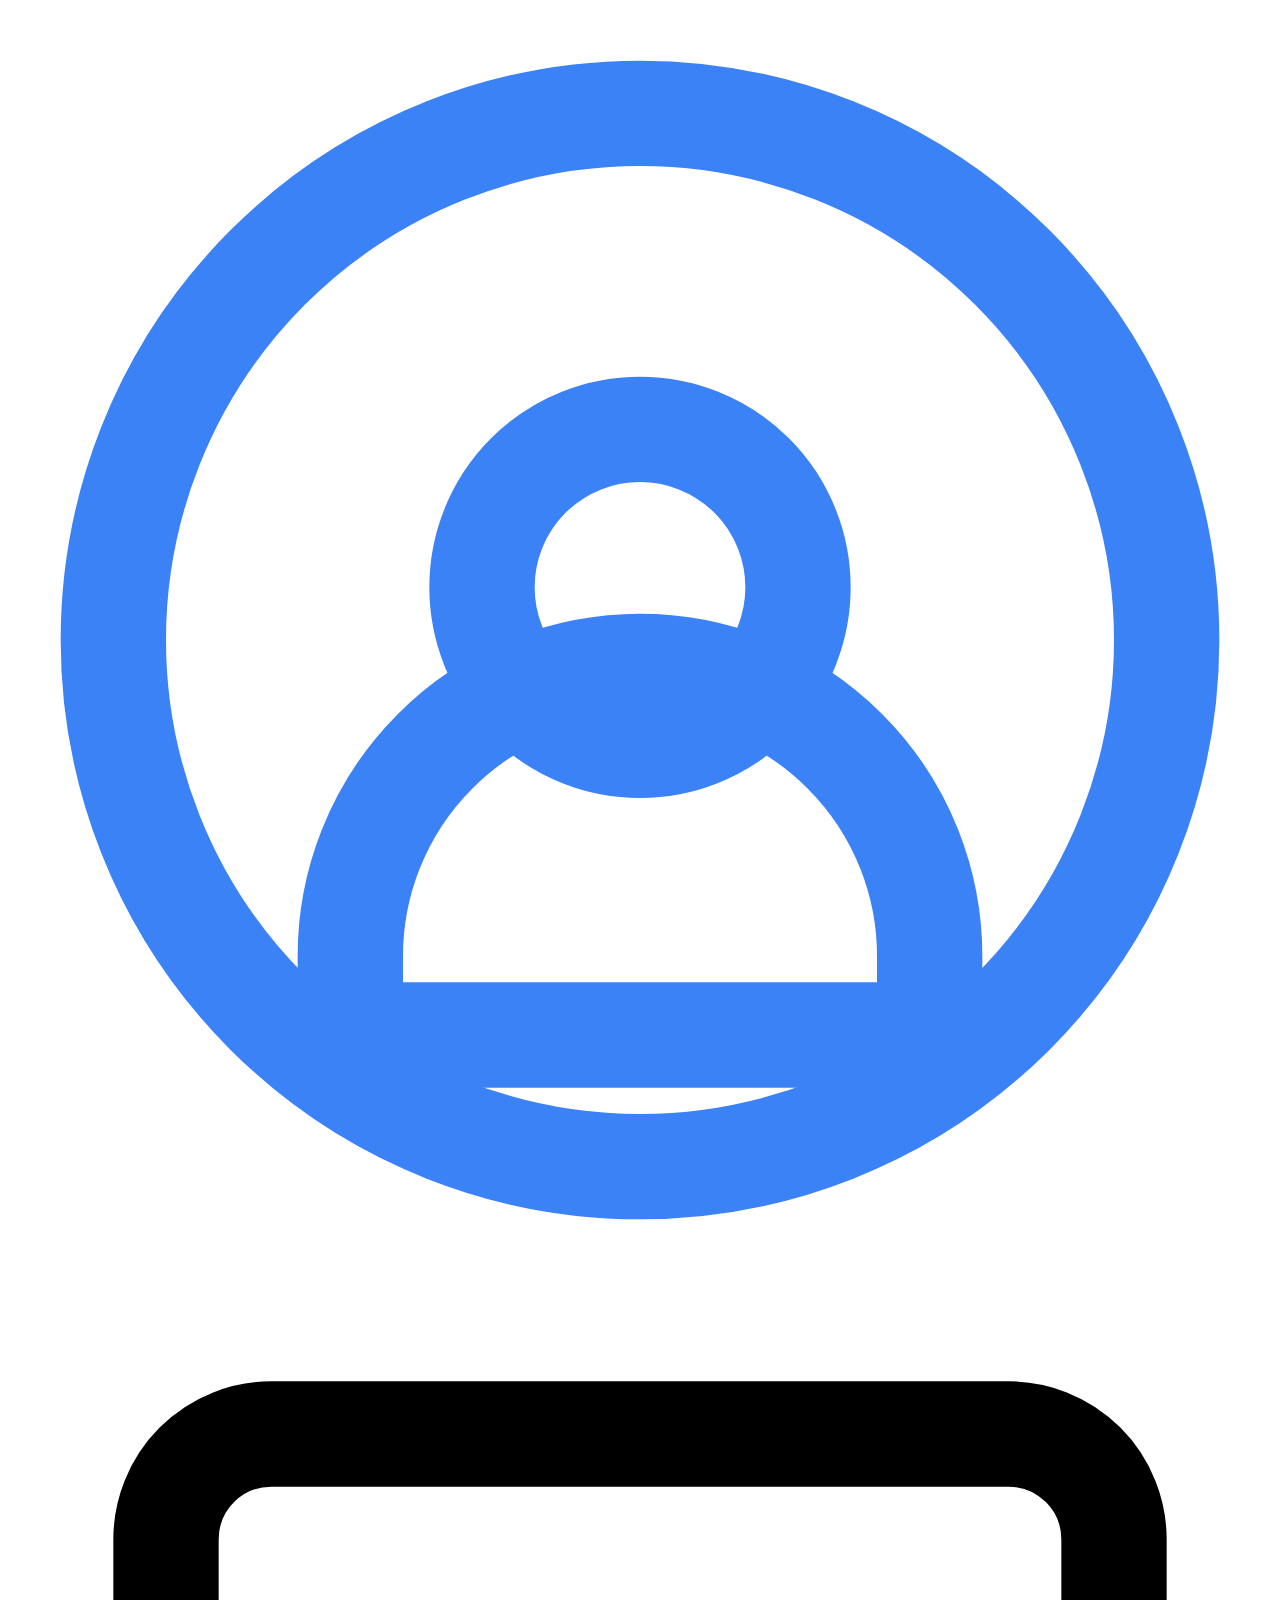
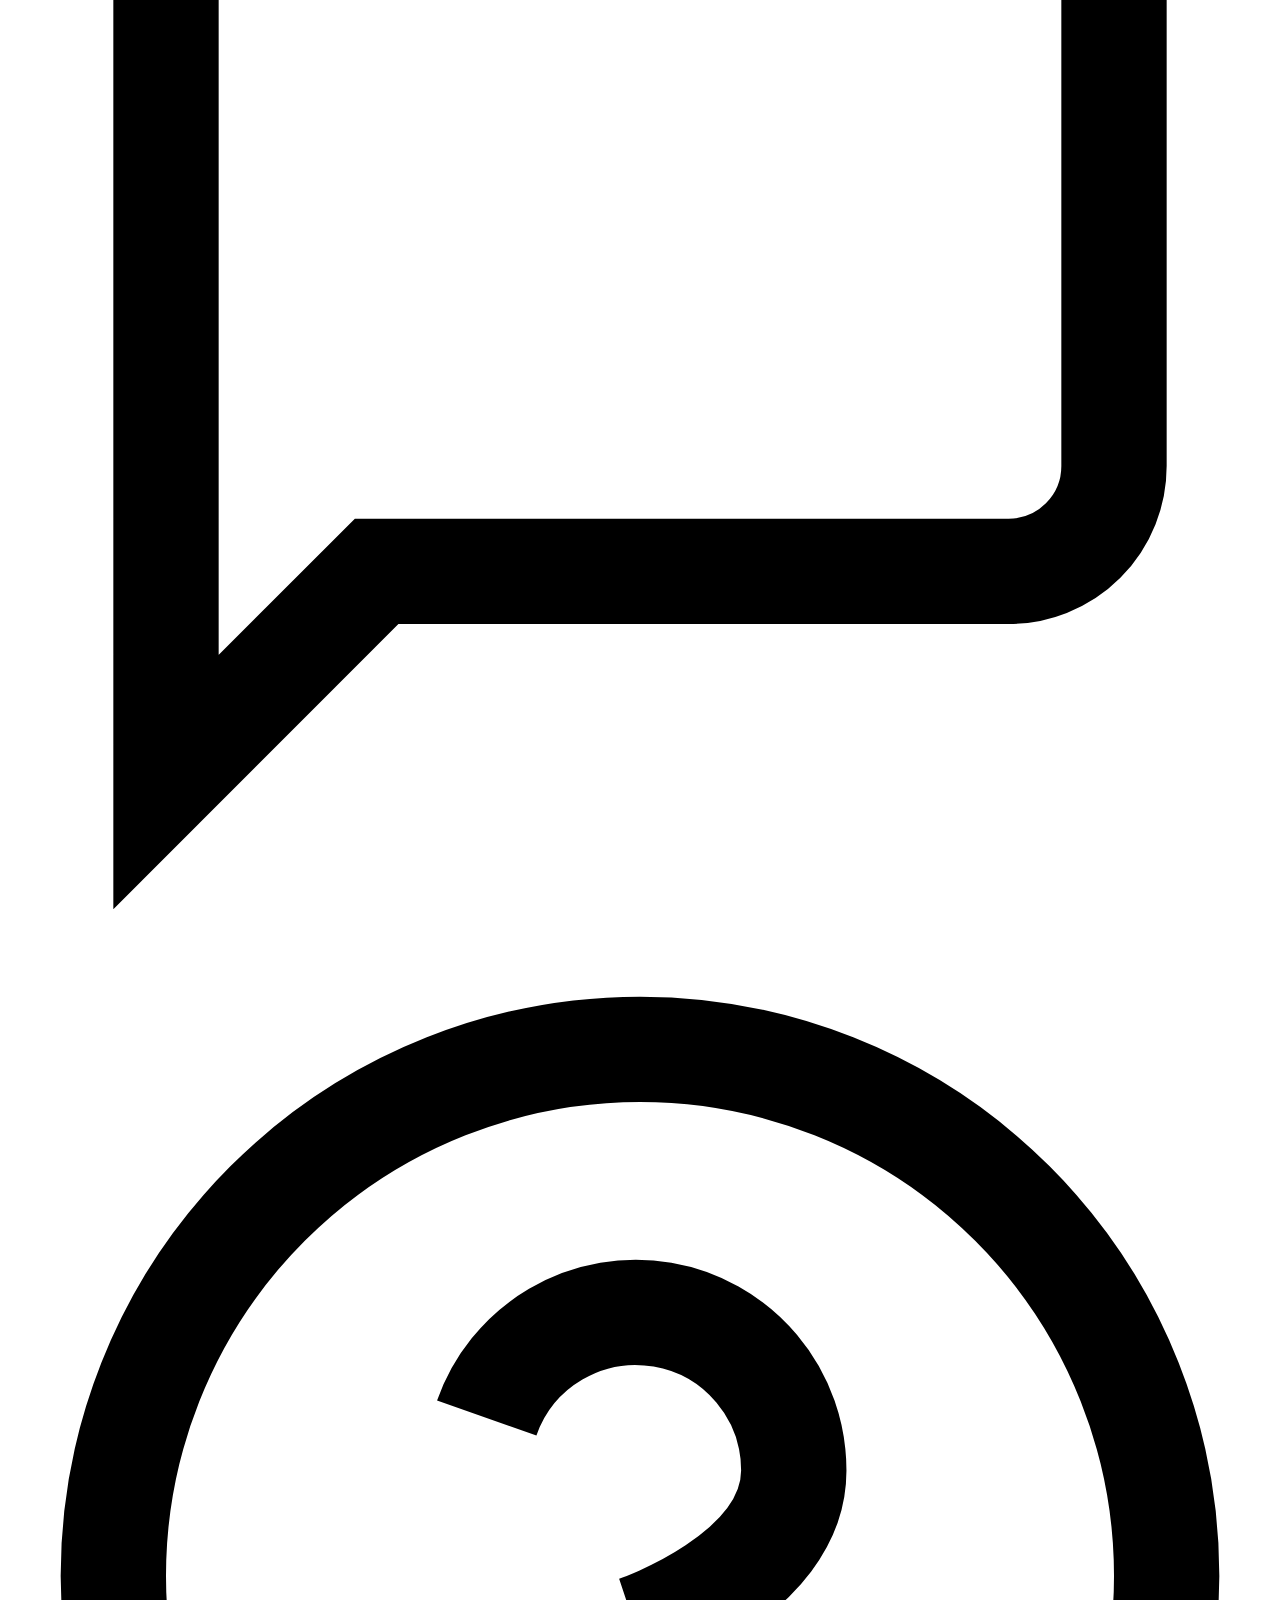
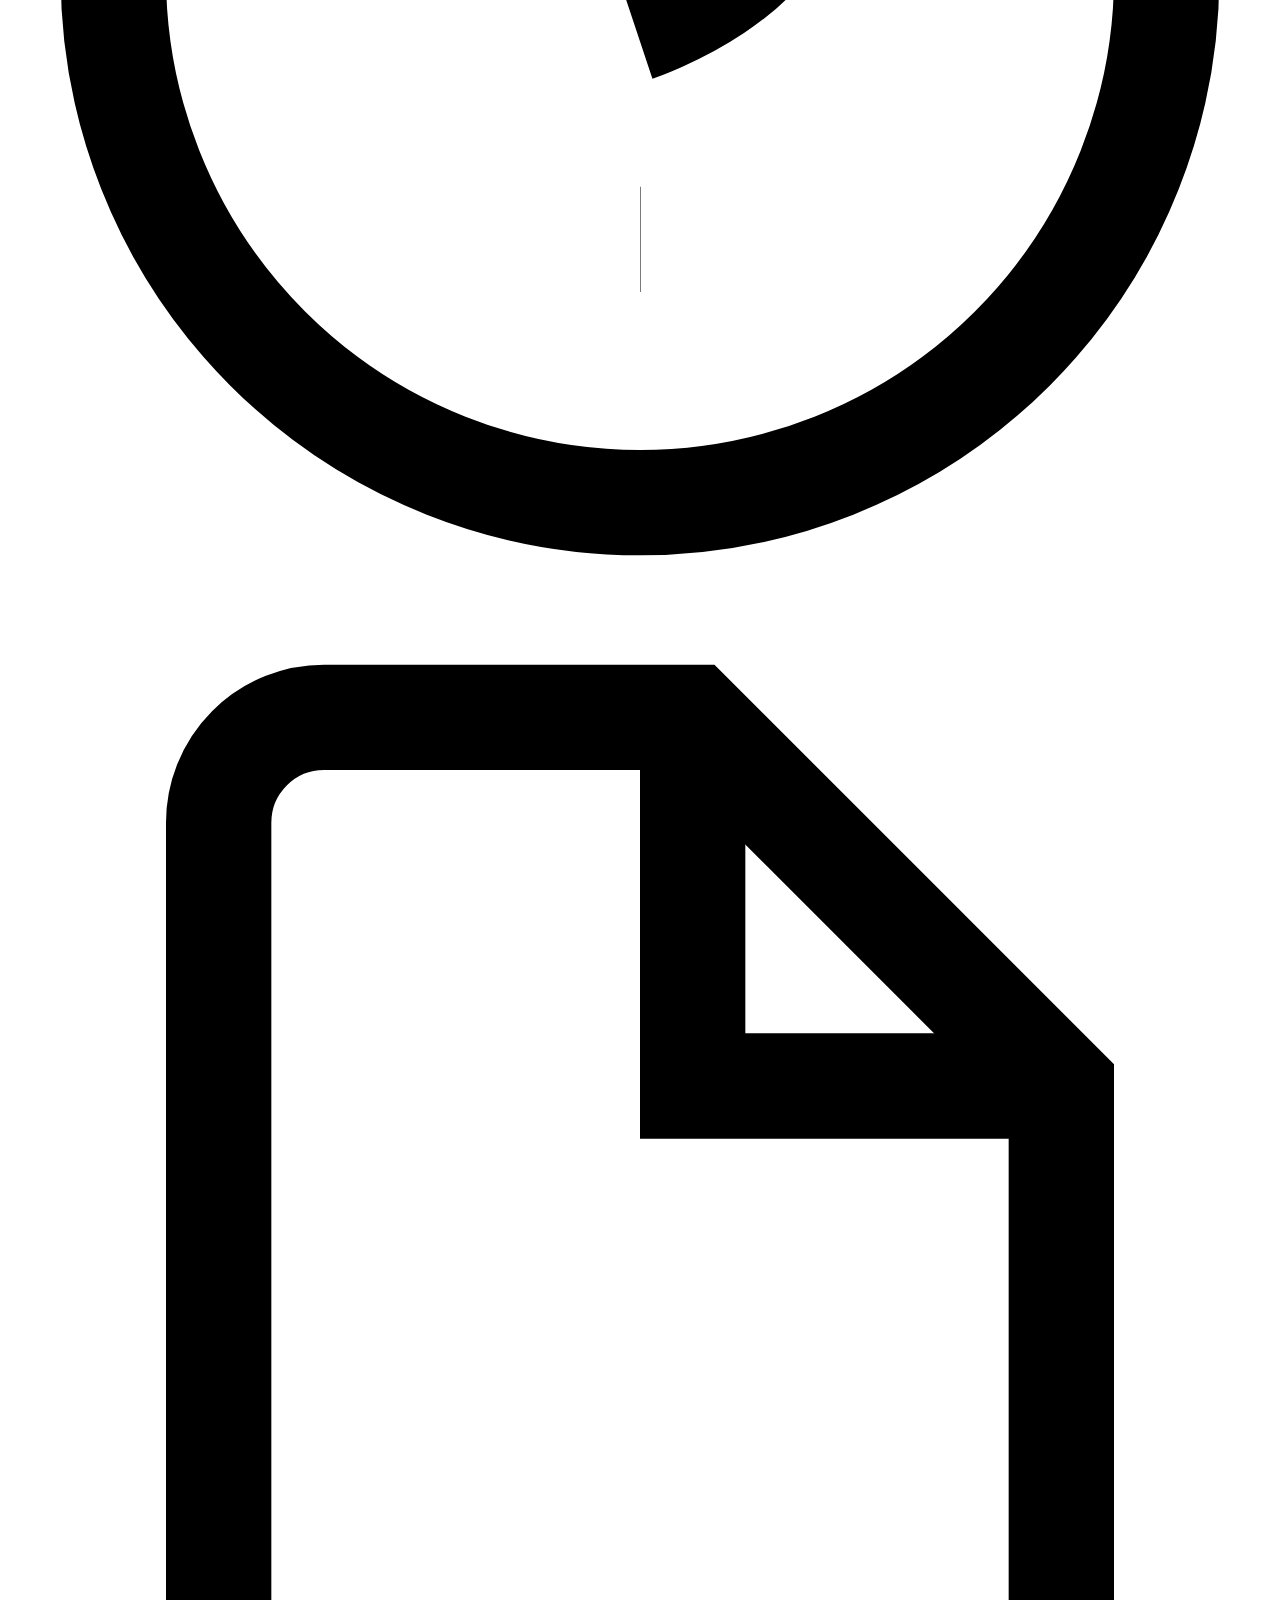
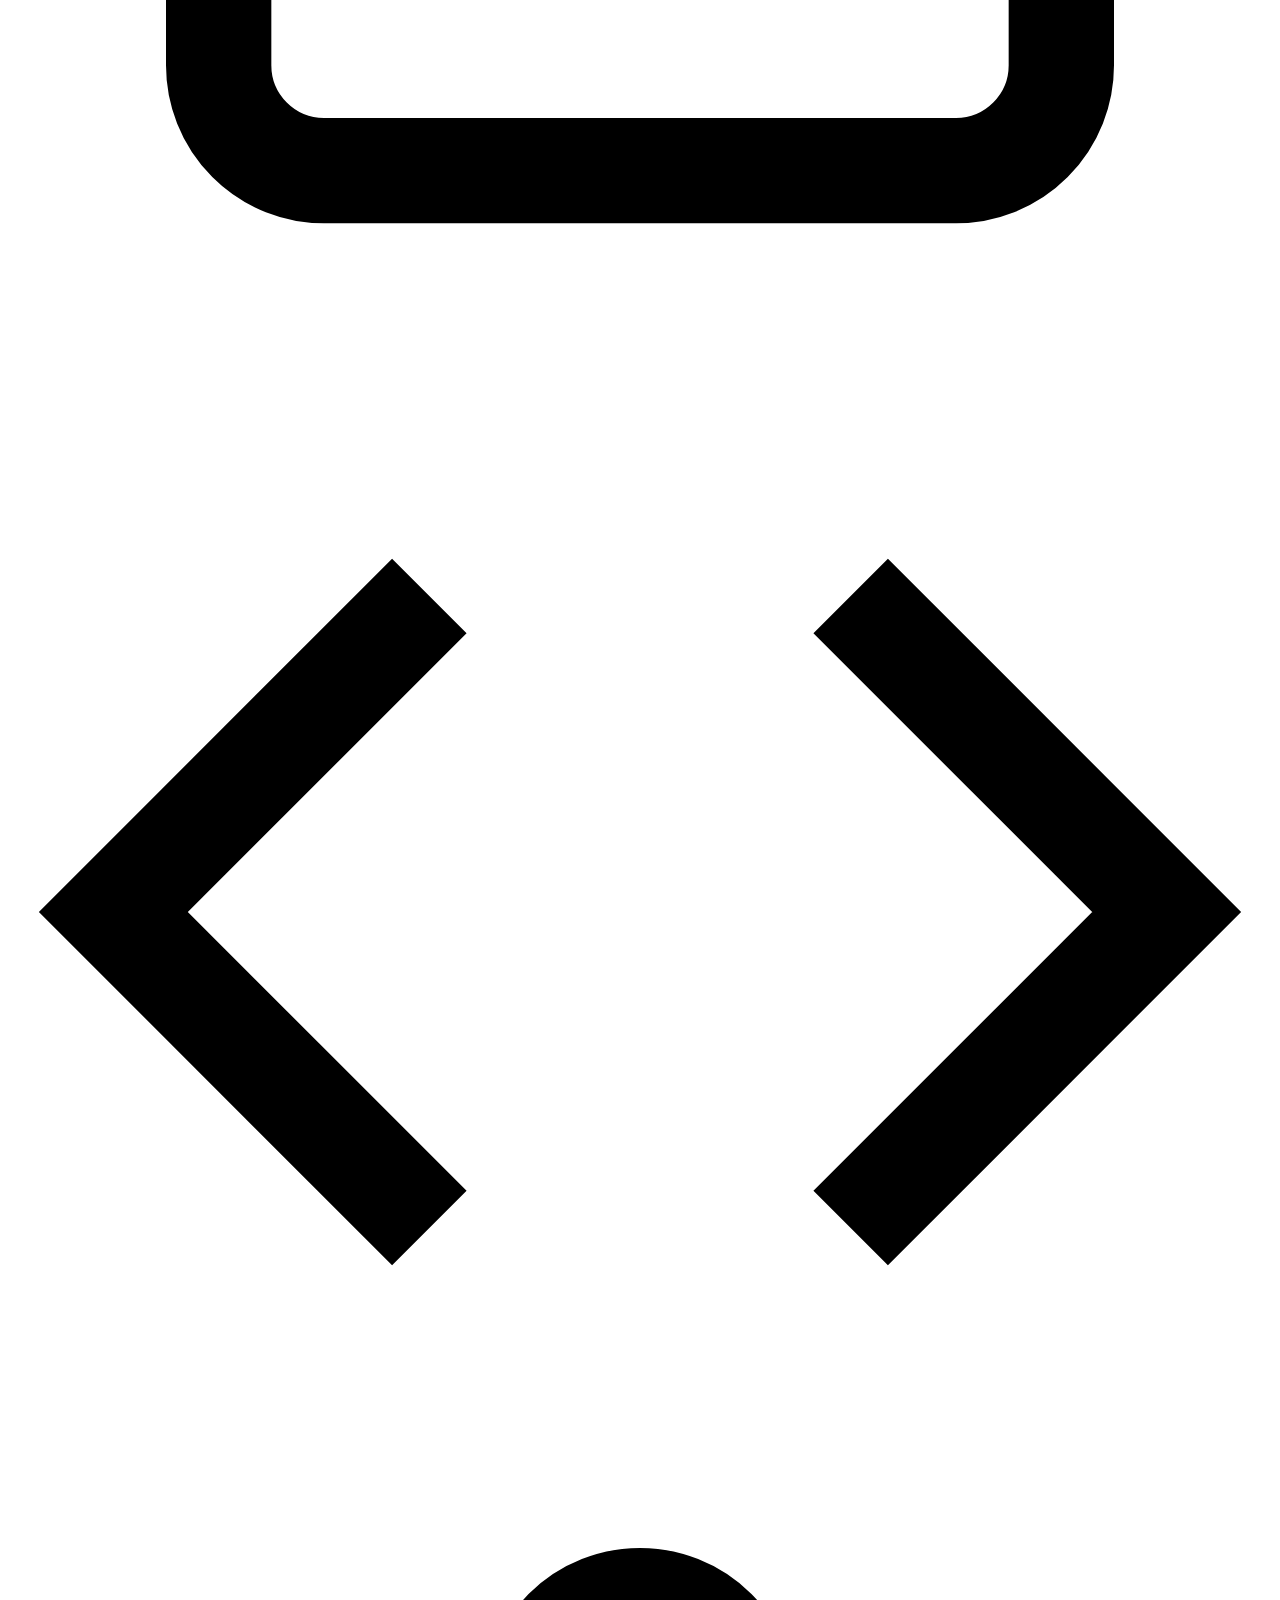
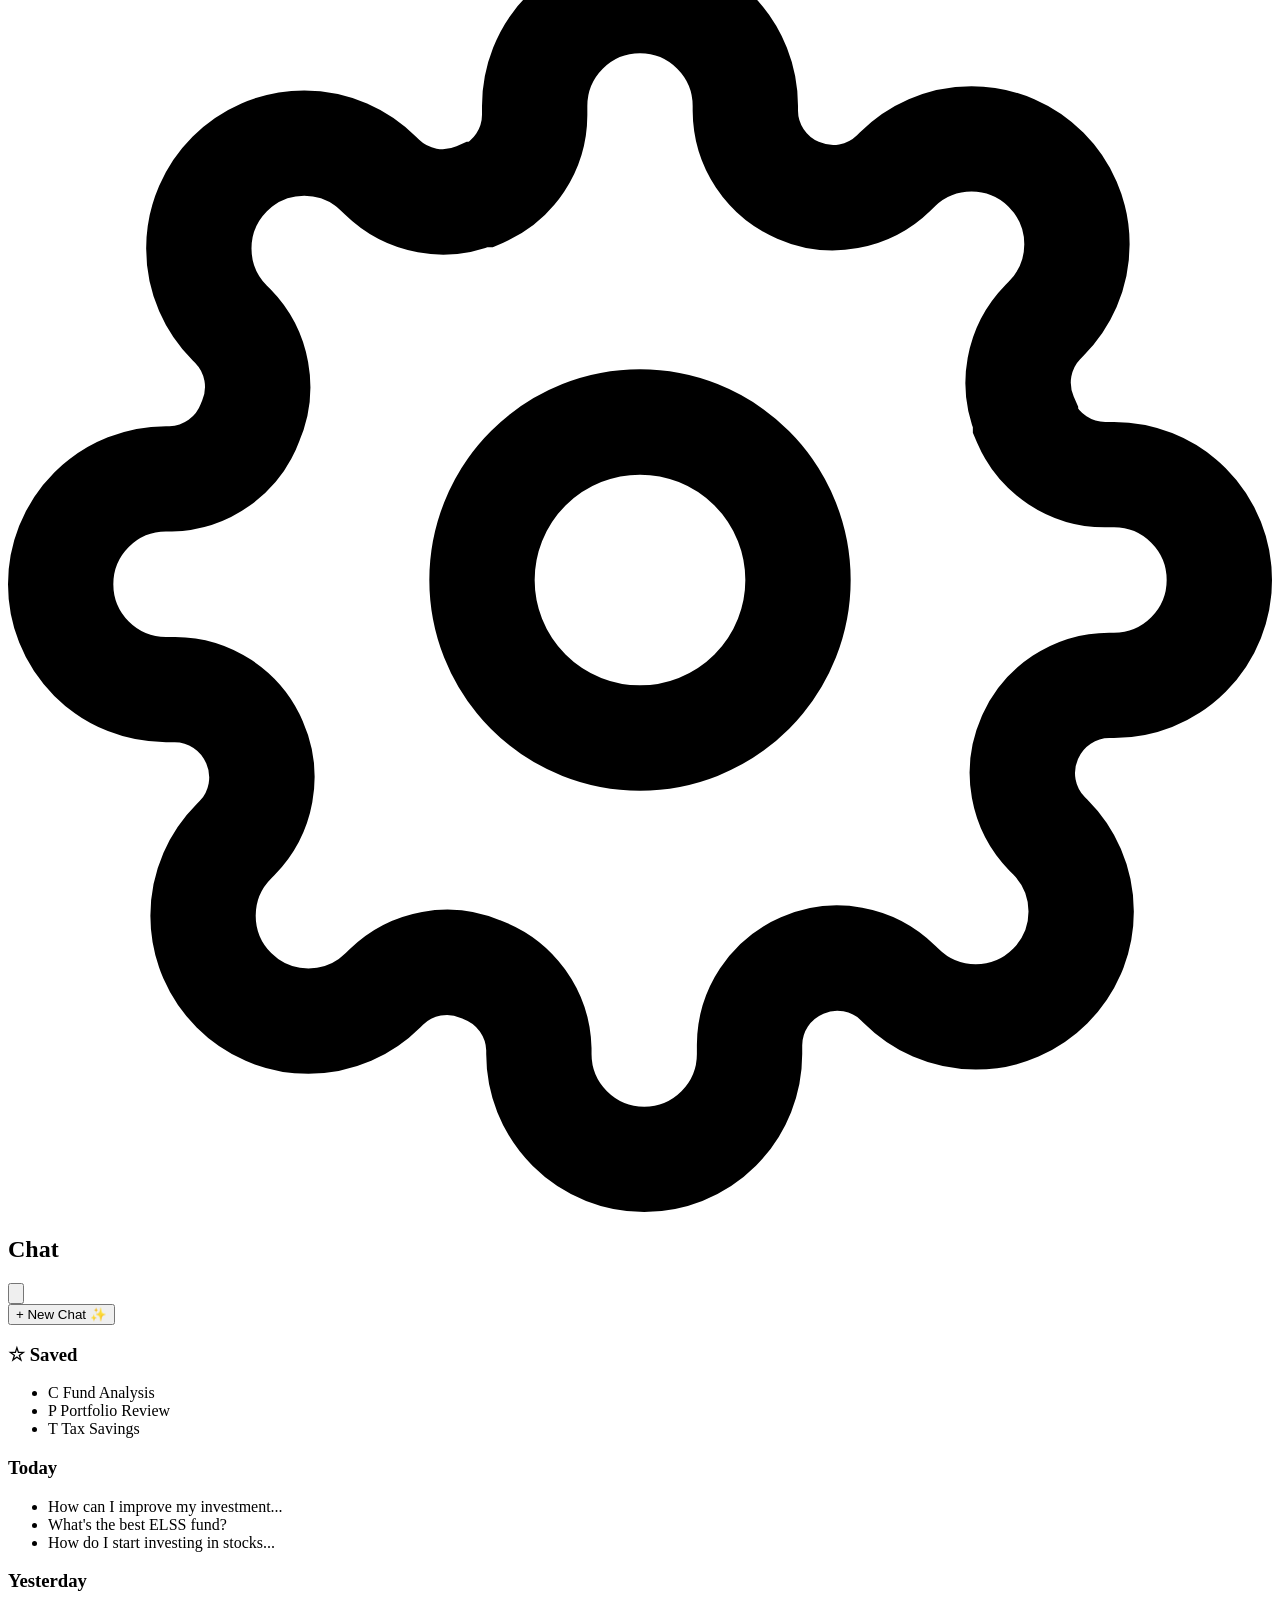
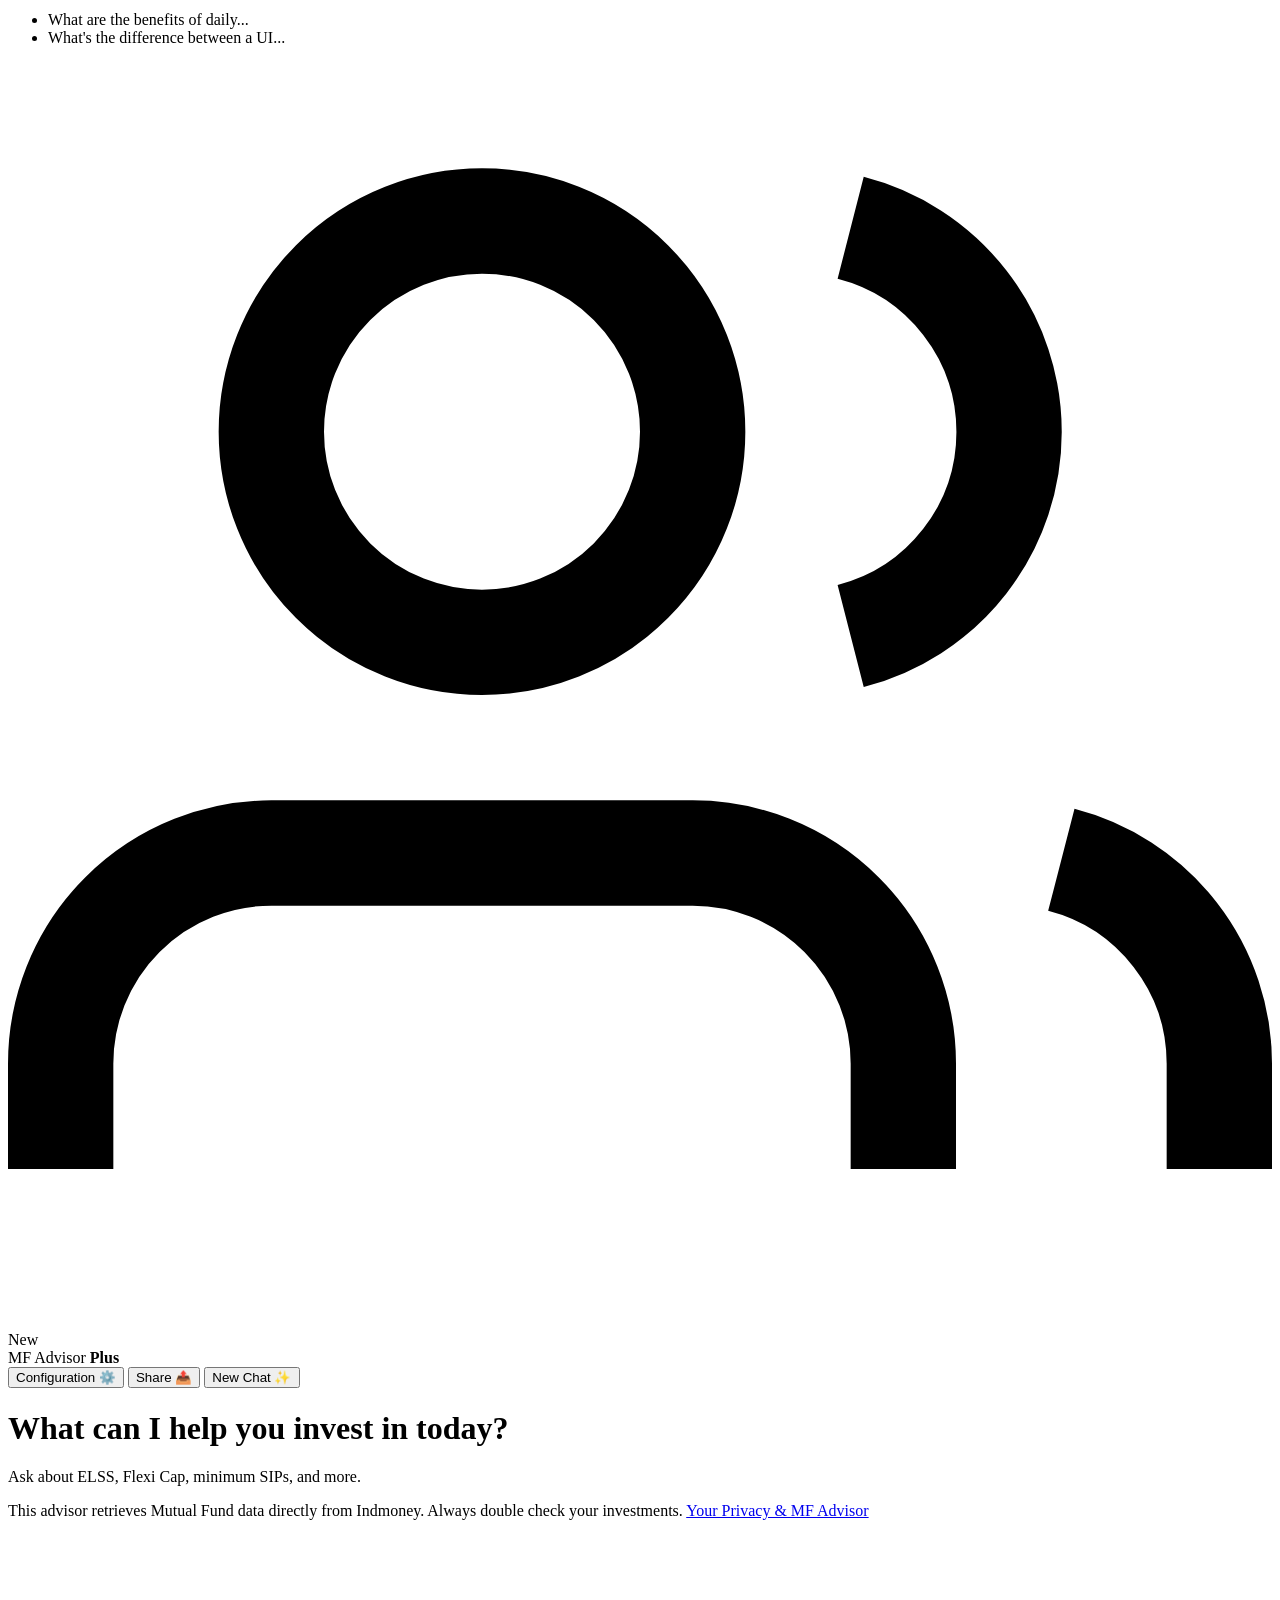
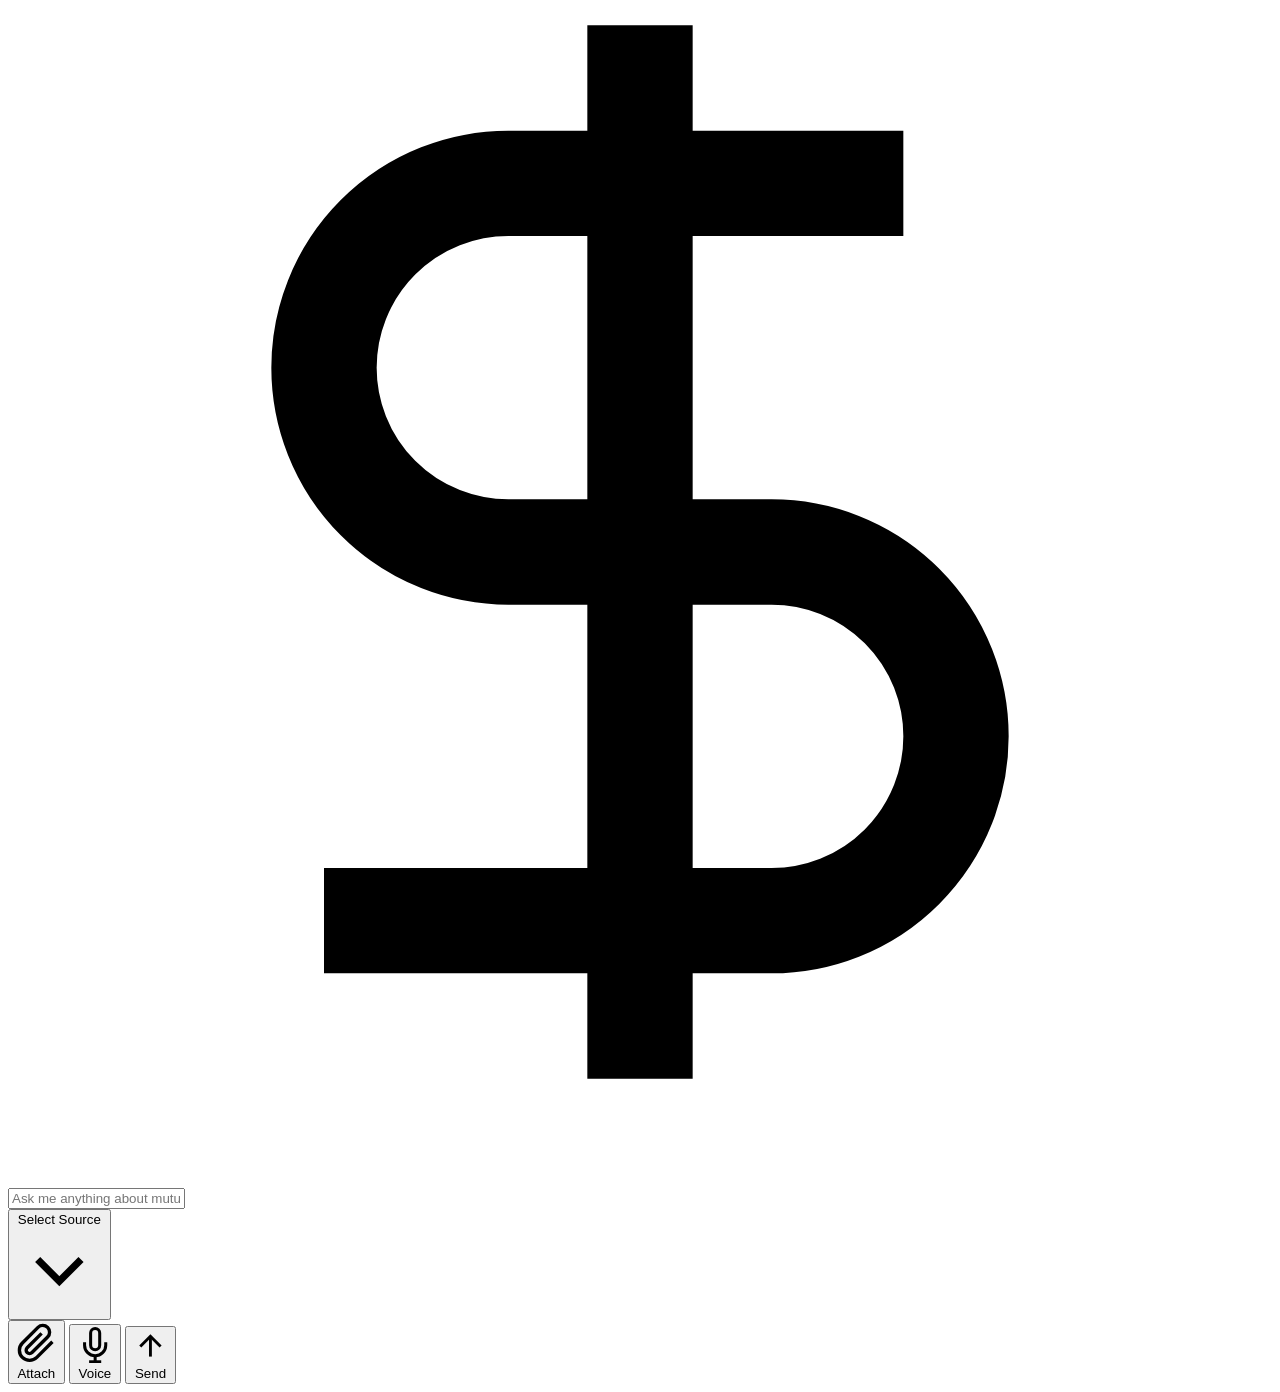
==== phase6_frontend/index.html @ 28da60c5 "Initial commit with .env removed" ====
<!DOCTYPE html>
<html lang="en">

<head>
    <meta charset="UTF-8">
    <meta name="viewport" content="width=device-width, initial-scale=1.0">
    <title>MF Advisor</title>
    <!-- Use Google Fonts (Inter) for sleek modern typography -->
    <link href="https://fonts.googleapis.com/css2?family=Inter:wght@300;400;500;600&display=swap" rel="stylesheet">
    <link rel="stylesheet" href="/assets/style.css">
</head>

<body>
    <div class="app-container">
        <!-- Sidebar Navigation -->
        <nav class="sidebar-mini">
            <div class="profile-avatar">
                <img src="/assets/avatar-placeholder.png" alt="Profile"
                    onerror="this.onerror=null; this.src='[data-uri]'" />
            </div>
            <div class="nav-icons">
                <div class="icon-btn active"><svg viewBox="0 0 24 24" fill="none" stroke="currentColor"
                        stroke-width="2">
                        <path d="M21 15a2 2 0 0 1-2 2H7l-4 4V5a2 2 0 0 1 2-2h14a2 2 0 0 1 2 2z"></path>
                    </svg></div>
                <div class="icon-btn"><svg viewBox="0 0 24 24" fill="none" stroke="currentColor" stroke-width="2">
                        <circle cx="12" cy="12" r="10"></circle>
                        <path d="M9.09 9a3 3 0 0 1 5.83 1c0 2-3 3-3 3"></path>
                        <line x1="12" y1="17" x2="12.01" y2="17"></line>
                    </svg></div>
                <div class="icon-btn"><svg viewBox="0 0 24 24" fill="none" stroke="currentColor" stroke-width="2">
                        <path d="M13 2H6a2 2 0 0 0-2 2v16a2 2 0 0 0 2 2h12a2 2 0 0 0 2-2V9z"></path>
                        <polyline points="13 2 13 9 20 9"></polyline>
                    </svg></div>
                <div class="icon-btn"><svg viewBox="0 0 24 24" fill="none" stroke="currentColor" stroke-width="2">
                        <polyline points="16 18 22 12 16 6"></polyline>
                        <polyline points="8 6 2 12 8 18"></polyline>
                    </svg></div>
            </div>
            <div class="nav-icons bottom">
                <div class="icon-btn"><svg viewBox="0 0 24 24" fill="none" stroke="currentColor" stroke-width="2">
                        <circle cx="12" cy="12" r="3"></circle>
                        <path
                            d="M19.4 15a1.65 1.65 0 0 0 .33 1.82l.06.06a2 2 0 0 1 0 2.83 2 2 0 0 1-2.83 0l-.06-.06a1.65 1.65 0 0 0-1.82-.33 1.65 1.65 0 0 0-1 1.51V21a2 2 0 0 1-2 2 2 2 0 0 1-2-2v-.09A1.65 1.65 0 0 0 9 19.4a1.65 1.65 0 0 0-1.82.33l-.06.06a2 2 0 0 1-2.83 0 2 2 0 0 1 0-2.83l.06-.06a1.65 1.65 0 0 0 .33-1.82 1.65 1.65 0 0 0-1.51-1H3a2 2 0 0 1-2-2 2 2 0 0 1 2-2h.09A1.65 1.65 0 0 0 4.6 9a1.65 1.65 0 0 0-.33-1.82l-.06-.06a2 2 0 0 1 0-2.83 2 2 0 0 1 2.83 0l.06.06a1.65 1.65 0 0 0 1.82.33H9a1.65 1.65 0 0 0 1-1.51V3a2 2 0 0 1 2-2 2 2 0 0 1 2 2v.09a1.65 1.65 0 0 0 1 1.51 1.65 1.65 0 0 0 1.82-.33l.06-.06a2 2 0 0 1 2.83 0 2 2 0 0 1 0 2.83l-.06.06a1.65 1.65 0 0 0-.33 1.82V9a1.65 1.65 0 0 0 1.51 1H21a2 2 0 0 1 2 2 2 2 0 0 1-2 2h-.09a1.65 1.65 0 0 0-1.51 1z">
                        </path>
                    </svg></div>
            </div>
        </nav>

        <!-- Secondary Sidebar (Chat History) -->
        <aside class="sidebar-history">
            <div class="sidebar-header">
                <h2>Chat</h2>
                <button class="search-btn"><svg viewBox="0 0 24 24" fill="none" stroke="currentColor" stroke-width="2">
                        <circle cx="11" cy="11" r="8"></circle>
                        <line x1="21" y1="21" x2="16.65" y2="16.65"></line>
                    </svg></button>
            </div>

            <button class="new-chat-btn">
                <span>+ New Chat ✨</span>
            </button>

            <div class="history-list">
                <div class="history-section">
                    <h3>☆ Saved</h3>
                    <ul>
                        <li><span class="icon blue">C</span> Fund Analysis</li>
                        <li><span class="icon orange">P</span> Portfolio Review</li>
                        <li><span class="icon purple">T</span> Tax Savings</li>
                    </ul>
                </div>

                <div class="history-section">
                    <h3>Today</h3>
                    <ul>
                        <li>How can I improve my investment...</li>
                        <li>What's the best ELSS fund?</li>
                        <li>How do I start investing in stocks...</li>
                    </ul>
                </div>

                <div class="history-section">
                    <h3>Yesterday</h3>
                    <ul>
                        <li>What are the benefits of daily...</li>
                        <li>What's the difference between a UI...</li>
                    </ul>
                </div>
            </div>
            <div class="new-badge-overlay">
                <div class="badge-icon">
                    <svg viewBox="0 0 24 24" fill="none" stroke="currentColor" stroke-width="2">
                        <path d="M17 21v-2a4 4 0 0 0-4-4H5a4 4 0 0 0-4 4v2"></path>
                        <circle cx="9" cy="7" r="4"></circle>
                        <path d="M23 21v-2a4 4 0 0 0-3-3.87"></path>
                        <path d="M16 3.13a4 4 0 0 1 0 7.75"></path>
                    </svg>
                    <span class="badge">New</span>
                </div>
            </div>
        </aside>

        <!-- Main Chat Area -->
        <main class="chat-main">
            <!-- Top App Bar -->
            <header class="top-bar">
                <div class="brand">
                    <span>MF Advisor</span>
                    <strong class="tag">Plus</strong>
                </div>
                <div class="top-actions">
                    <button class="action-btn">Configuration ⚙️</button>
                    <button class="action-btn">Share 📤</button>
                    <button class="action-btn primary">New Chat ✨</button>
                </div>
            </header>

            <!-- Chat Messages Container -->
            <div class="chat-window" id="chat-window">
                <!-- Welcome UI when empty -->
                <div class="welcome-view" id="welcome-view">
                    <div class="orb"></div>
                    <h1>What can I help you invest in today?</h1>
                    <p>Ask about ELSS, Flexi Cap, minimum SIPs, and more.</p>
                </div>

                <!-- Messages will be injected here dynamically via JS -->
            </div>

            <!-- Input Area -->
            <div class="input-container">
                <div class="disclaimer-text">
                    This advisor retrieves Mutual Fund data directly from Indmoney. Always double check your
                    investments. <a href="#">Your Privacy & MF Advisor</a>
                </div>

                <div class="input-box">
                    <div class="input-wrapper">
                        <svg class="sparkle-icon" viewBox="0 0 24 24" fill="none" stroke="currentColor"
                            stroke-width="2">
                            <path d="M12 2v20M17 5H9.5a3.5 3.5 0 0 0 0 7h5a3.5 3.5 0 0 1 0 7H6"></path>
                        </svg>
                        <input type="text" id="chat-input" placeholder="Ask me anything about mutual funds..."
                            autocomplete="off" />
                    </div>

                    <div class="input-actions">
                        <button class="select-source-btn">Select Source <svg viewBox="0 0 24 24" fill="none"
                                stroke="currentColor" stroke-width="2">
                                <polyline points="6 9 12 15 18 9"></polyline>
                            </svg></button>
                        <div class="action-group">
                            <button class="icon-text-btn"><svg viewBox="0 0 24 24" fill="none" stroke="currentColor"
                                    stroke-width="2">
                                    <path
                                        d="M21.44 11.05l-9.19 9.19a6 6 0 0 1-8.49-8.49l9.19-9.19a4 4 0 0 1 5.66 5.66l-9.2 9.19a2 2 0 0 1-2.83-2.83l8.49-8.48">
                                    </path>
                                </svg> Attach</button>
                            <button class="icon-text-btn"><svg viewBox="0 0 24 24" fill="none" stroke="currentColor"
                                    stroke-width="2">
                                    <path d="M12 1a3 3 0 0 0-3 3v8a3 3 0 0 0 6 0V4a3 3 0 0 0-3-3z"></path>
                                    <path d="M19 10v2a7 7 0 0 1-14 0v-2"></path>
                                    <line x1="12" y1="19" x2="12" y2="23"></line>
                                    <line x1="8" y1="23" x2="16" y2="23"></line>
                                </svg> Voice</button>
                            <button class="send-btn" id="send-btn"><svg viewBox="0 0 24 24" fill="none"
                                    stroke="currentColor" stroke-width="2">
                                    <line x1="12" y1="19" x2="12" y2="5"></line>
                                    <polyline points="5 12 12 5 19 12"></polyline>
                                </svg> Send</button>
                        </div>
                    </div>
                </div>
            </div>
        </main>
    </div>

    <script src="/assets/script.js"></script>
</body>

</html>
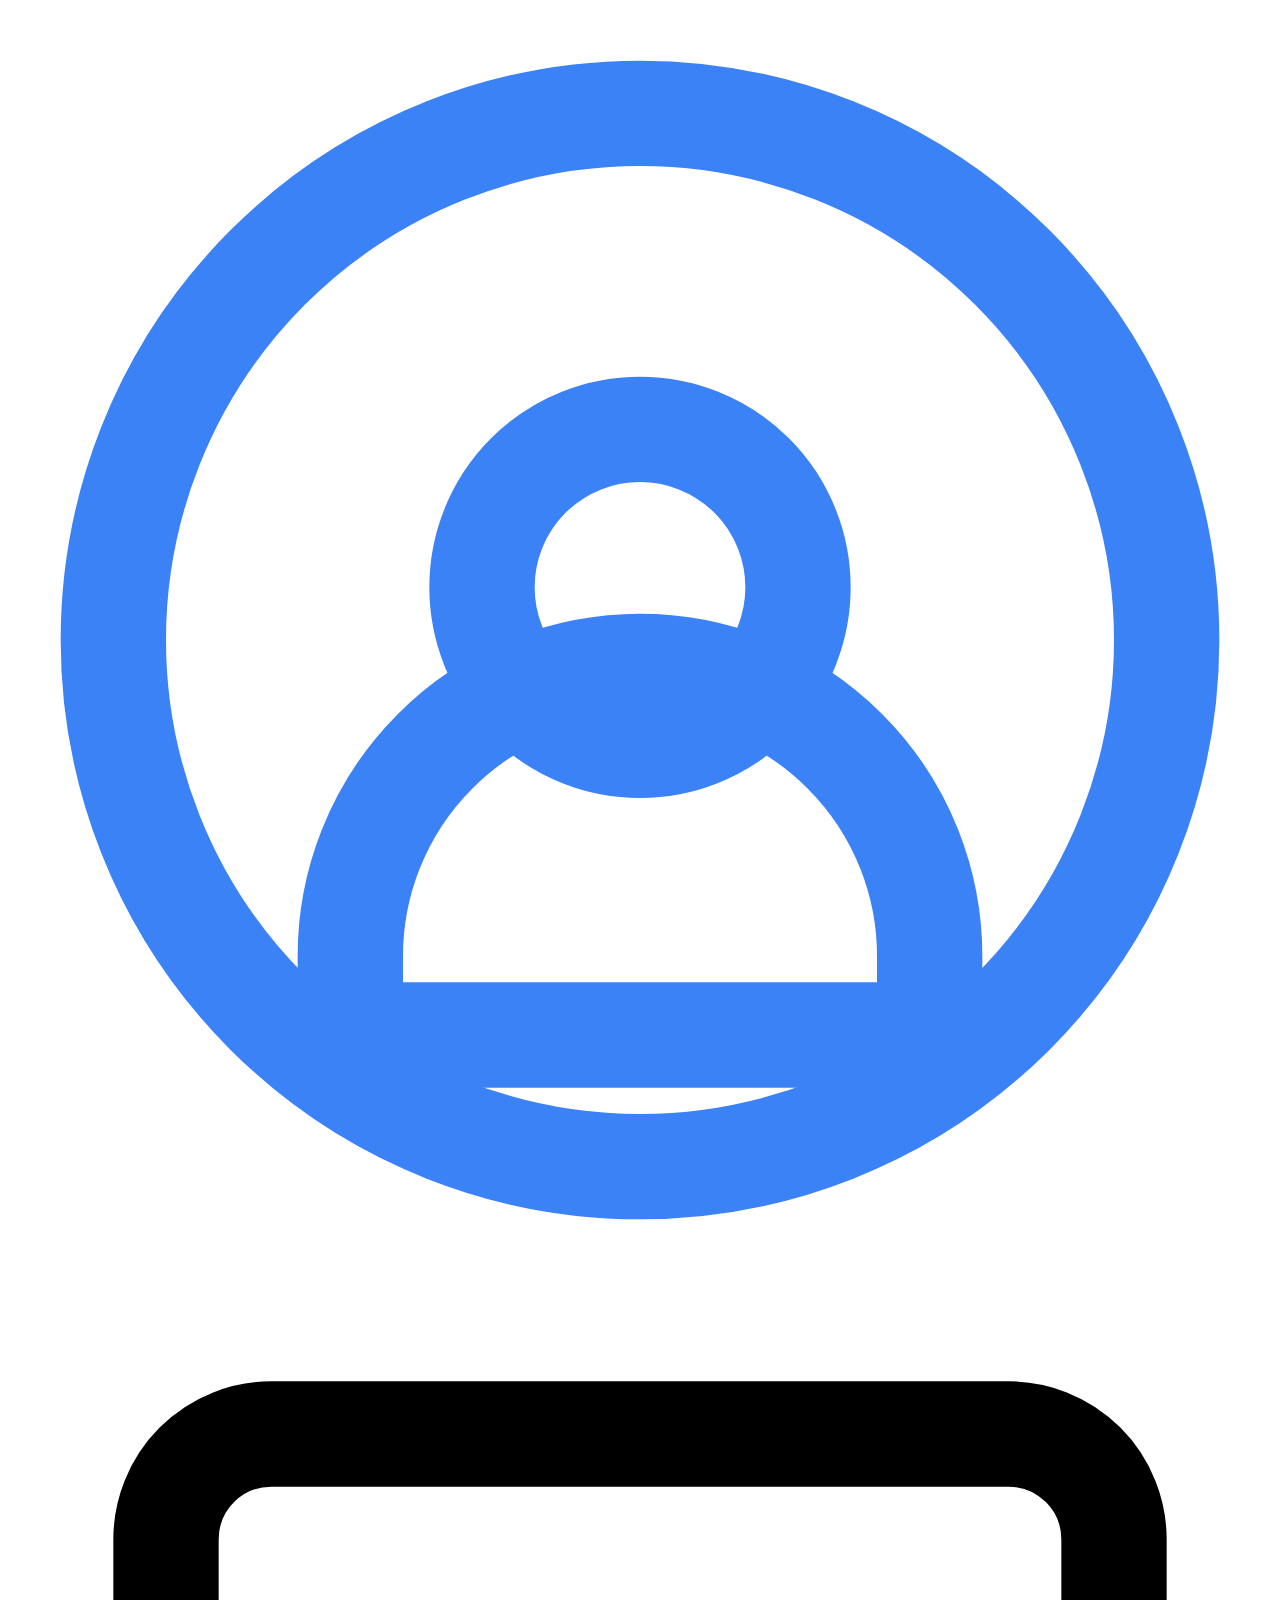
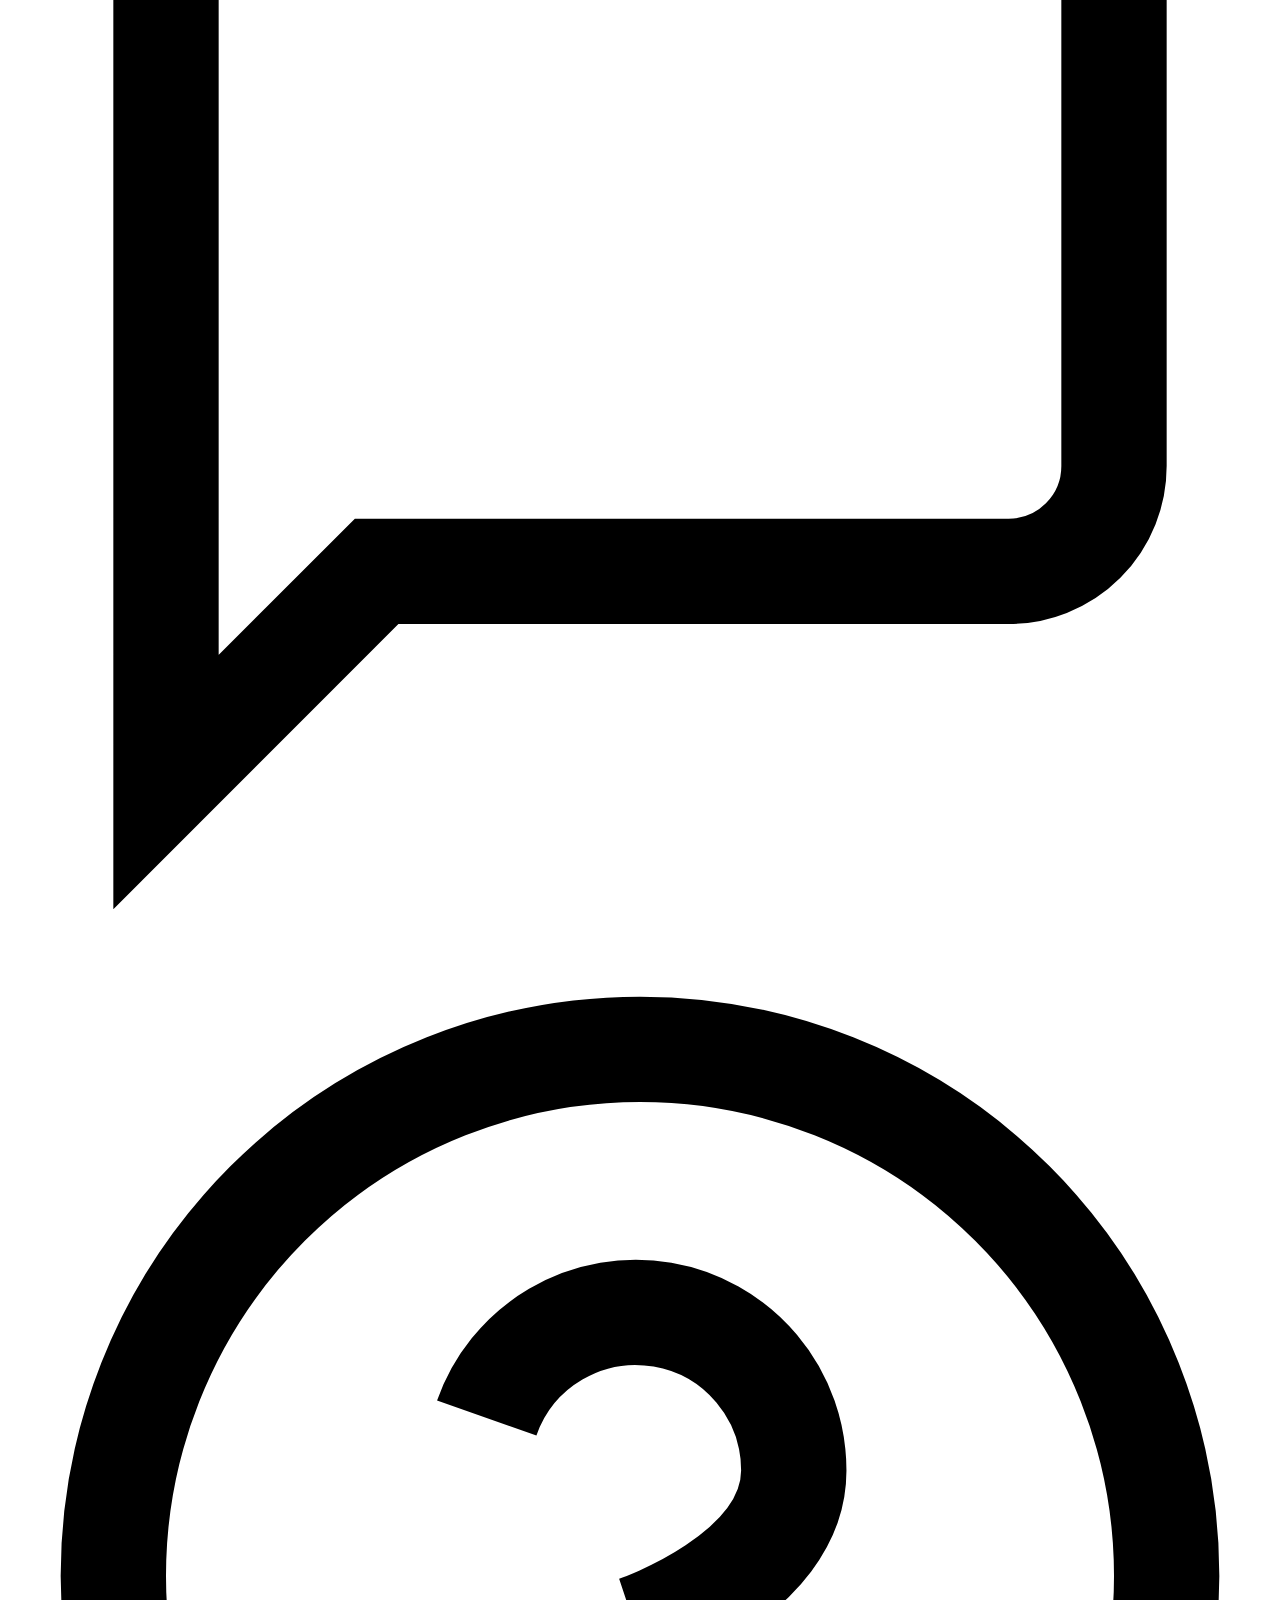
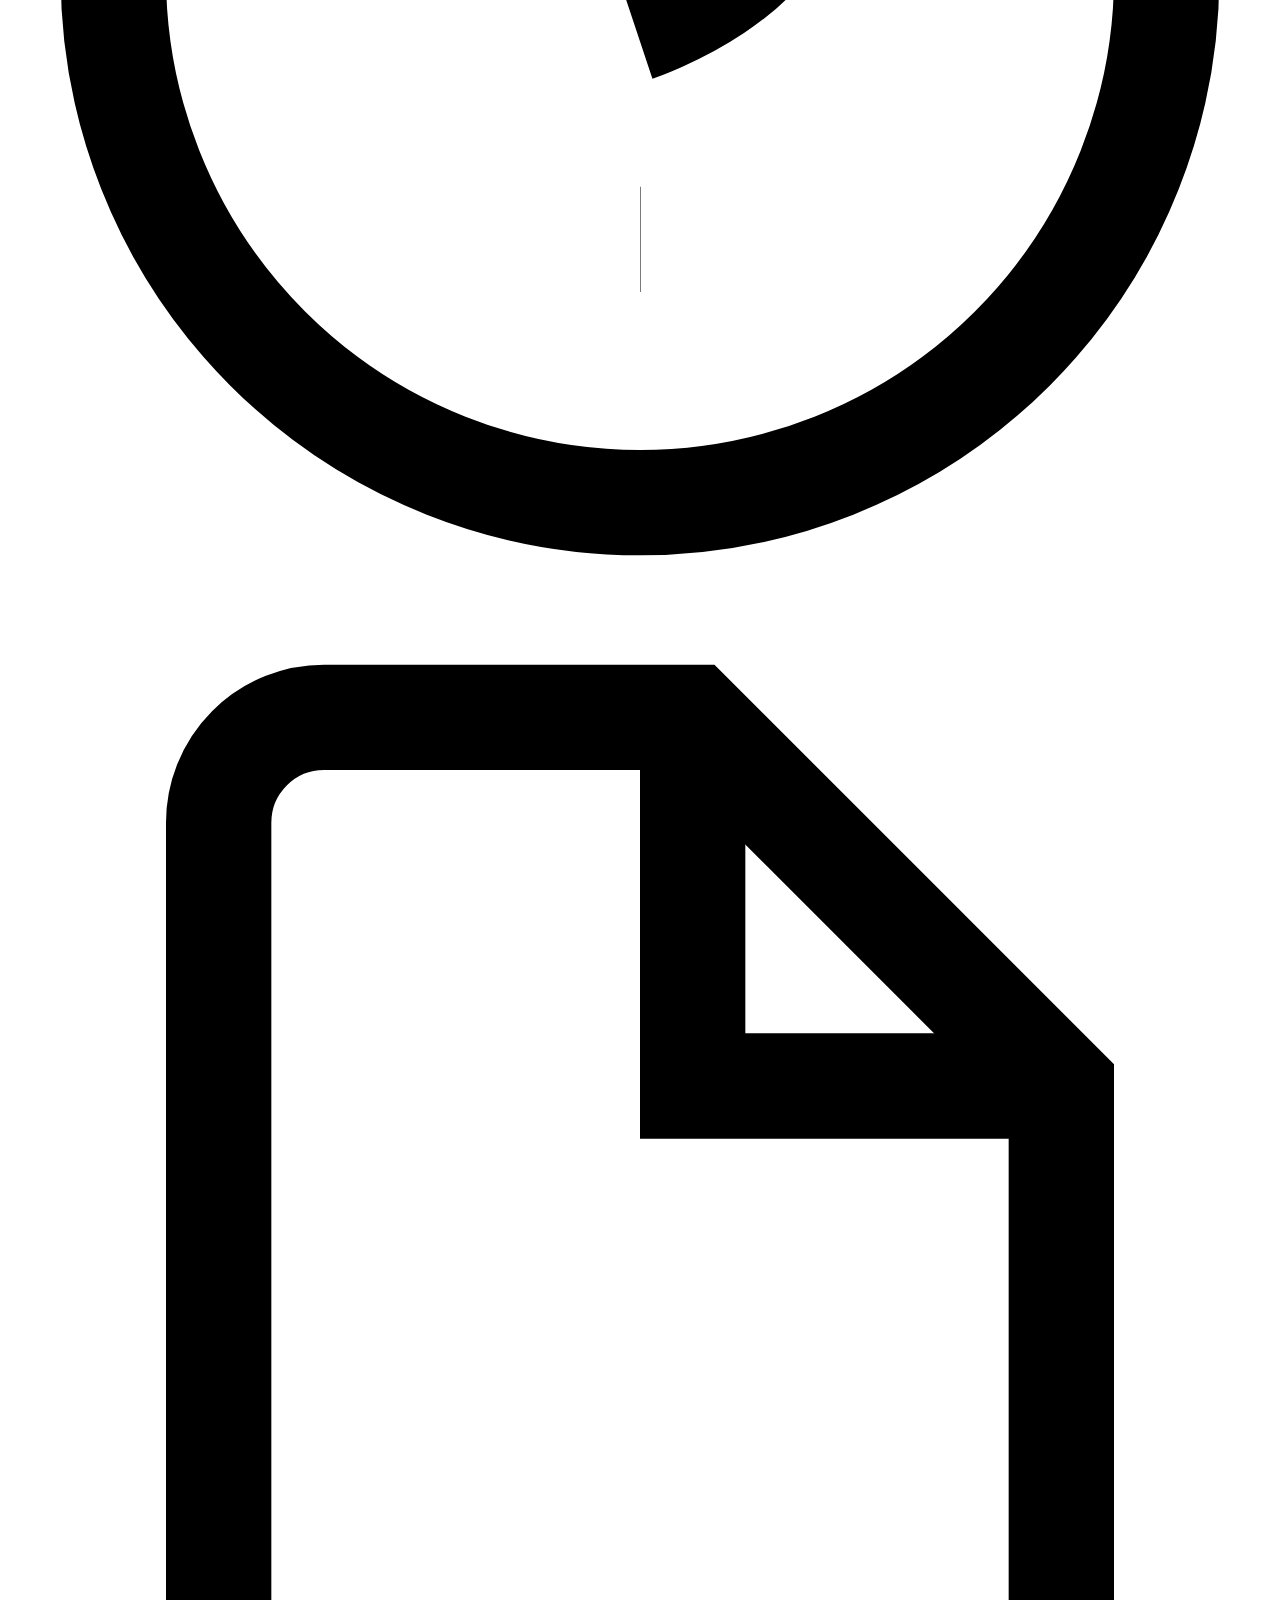
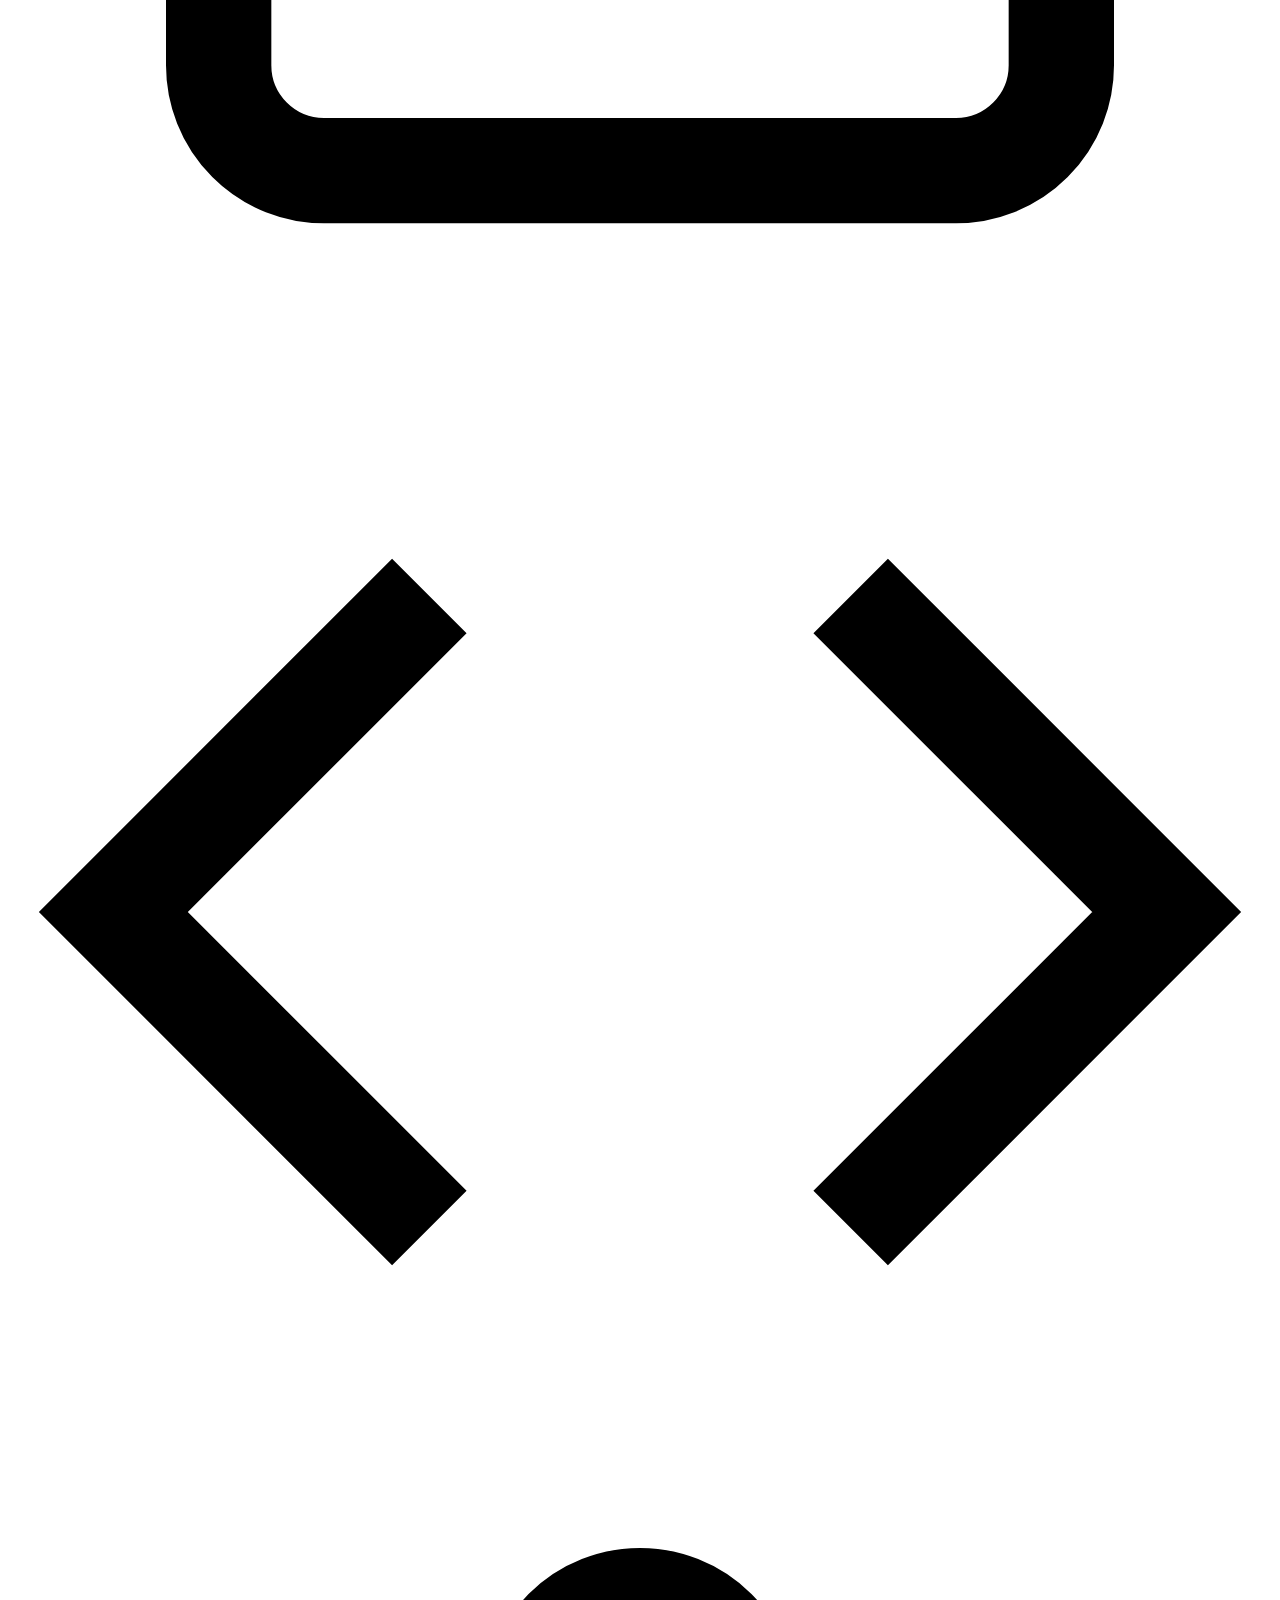
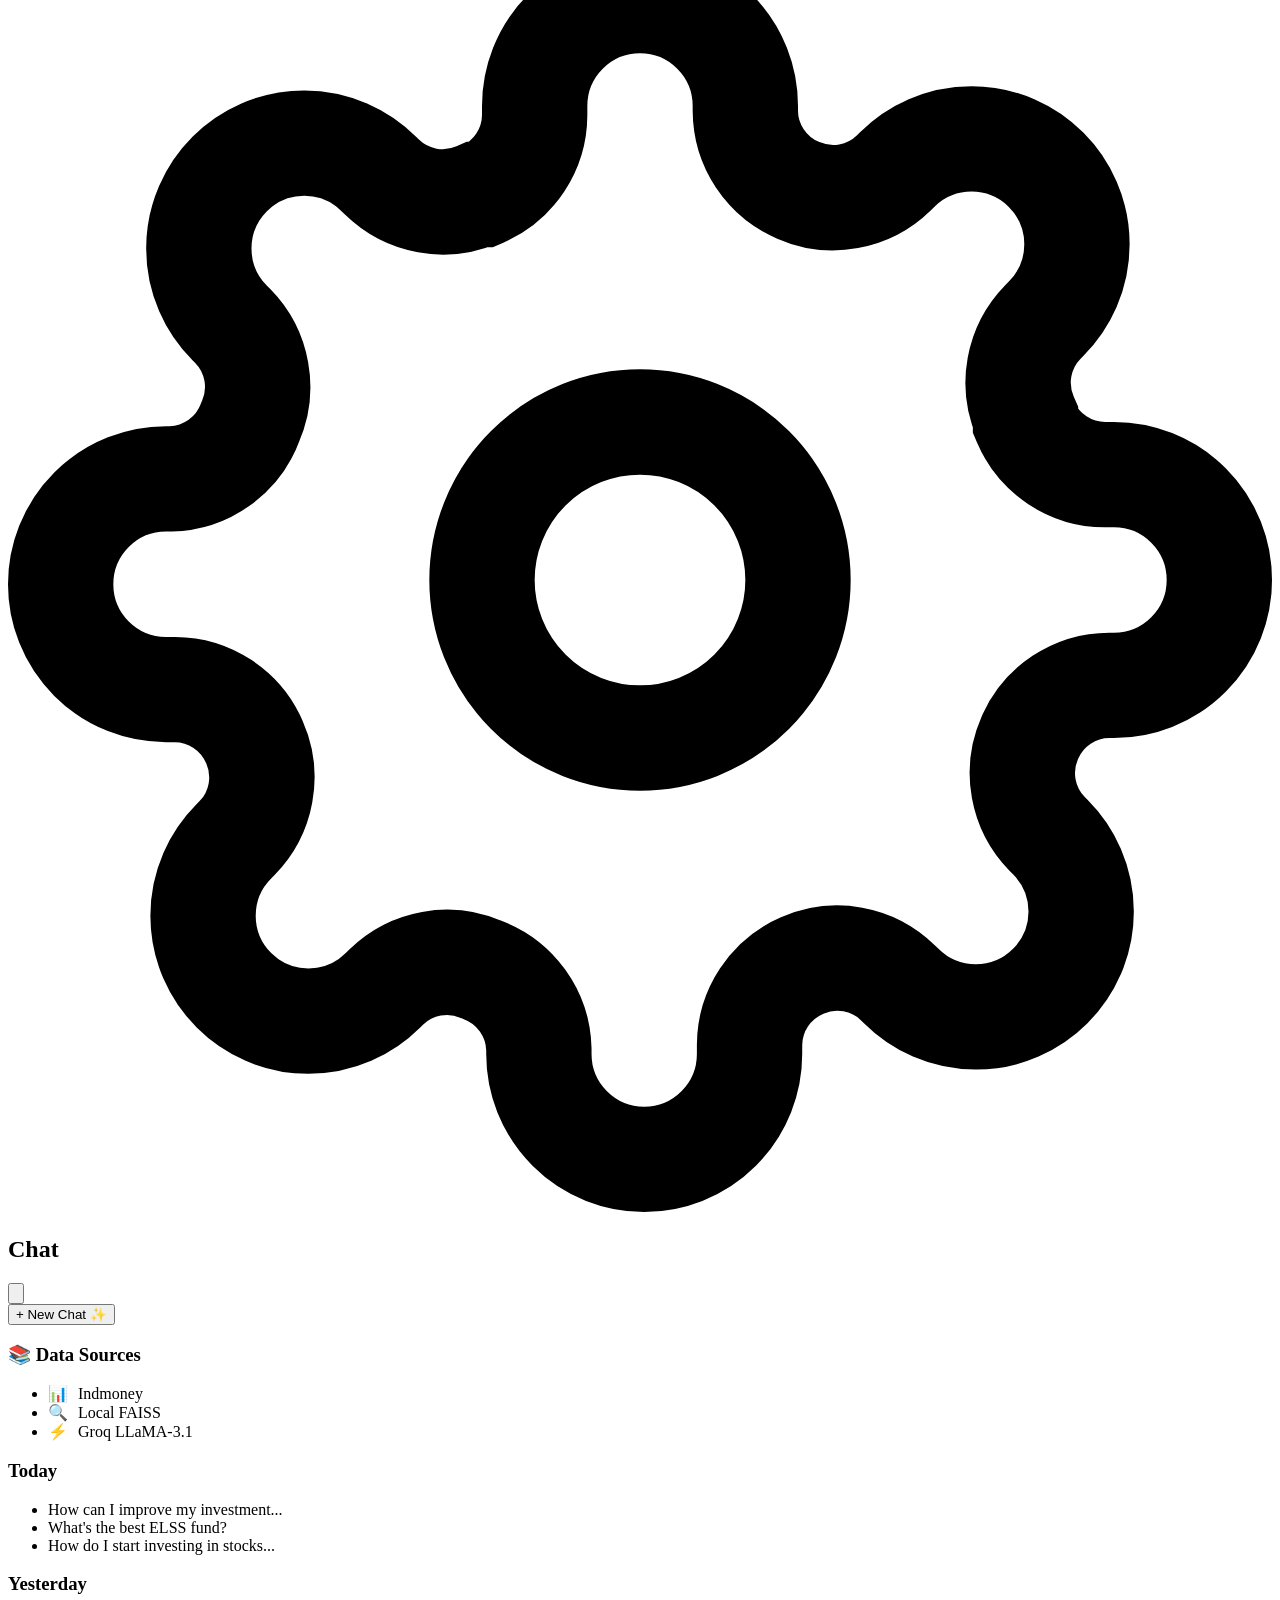
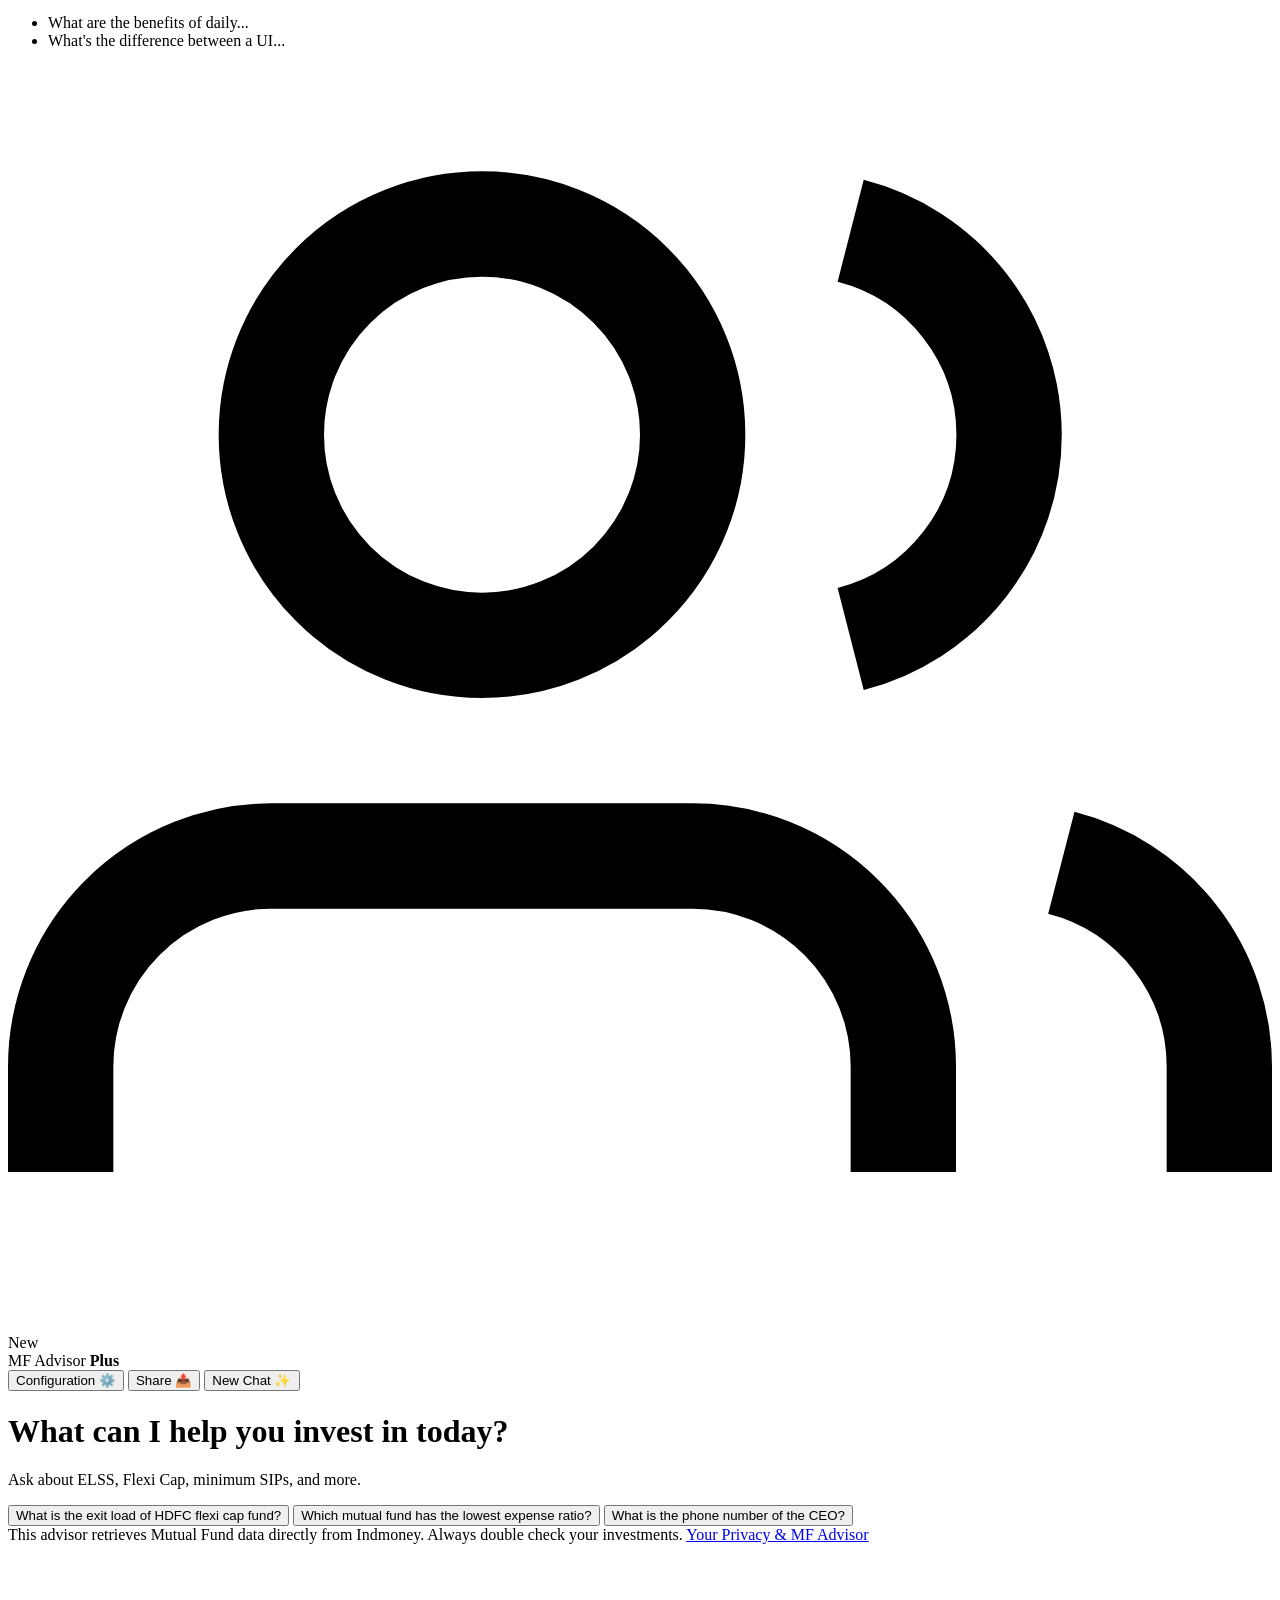
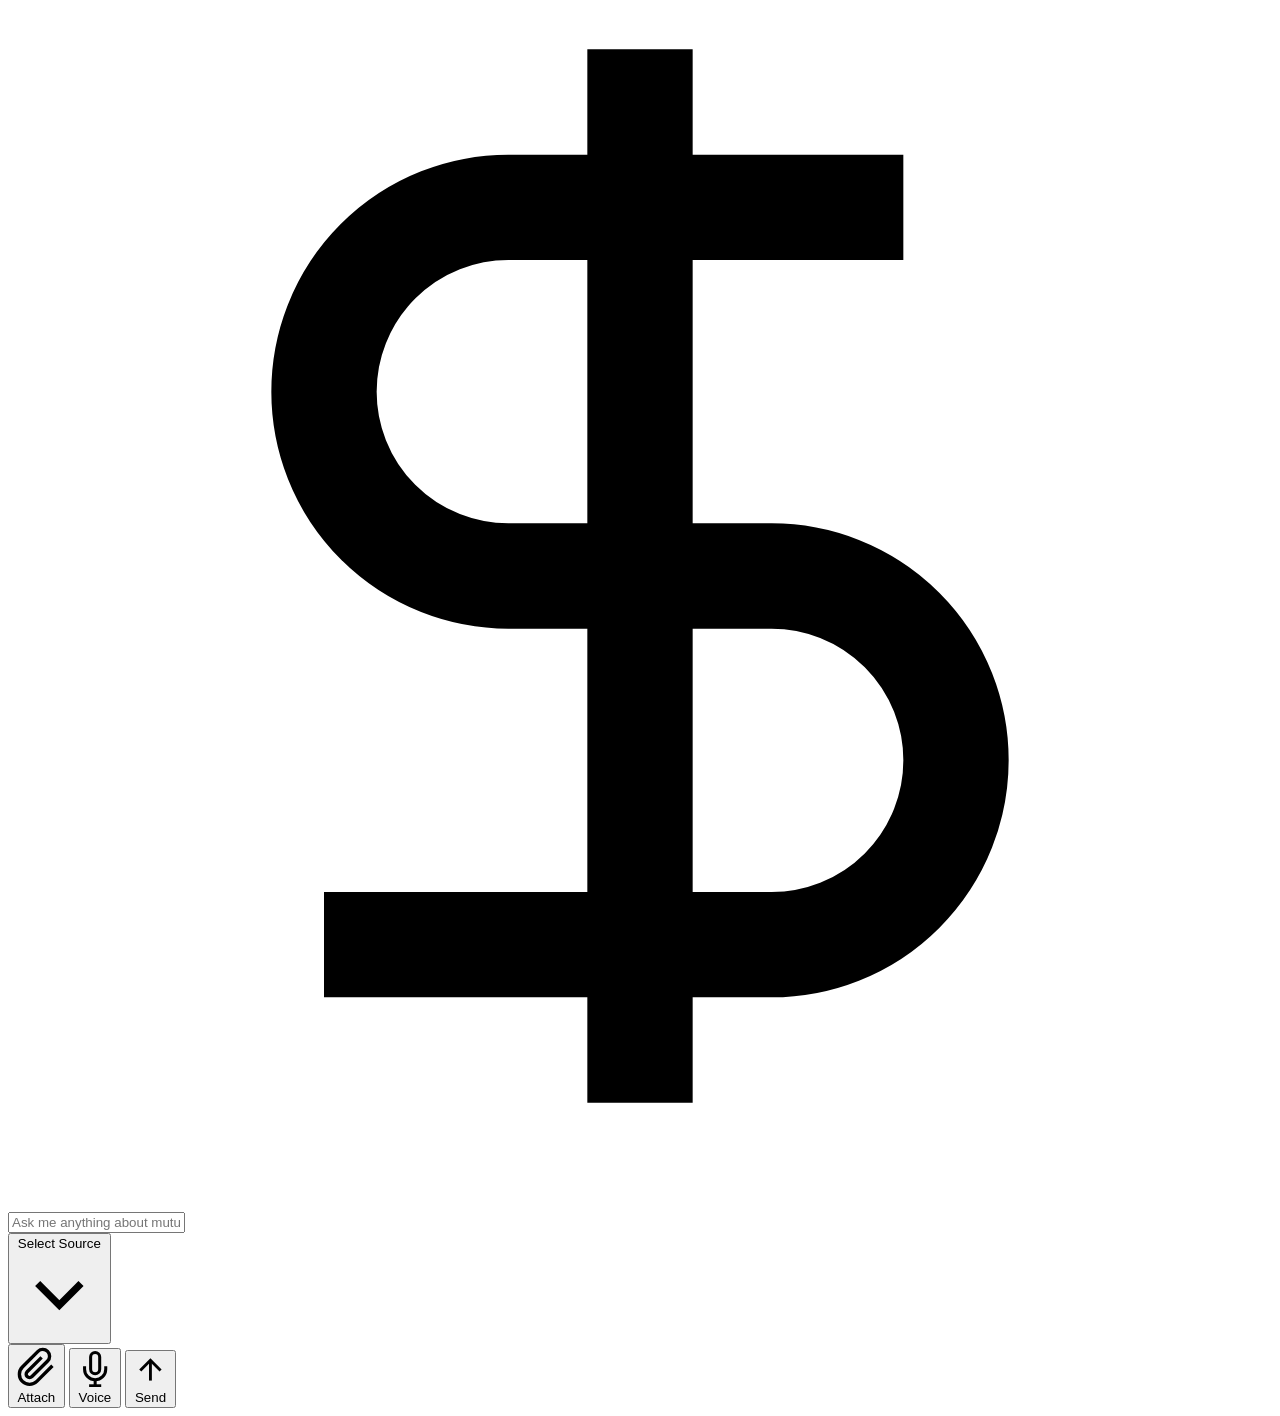
==== commit d4230082: "feat(frontend): add sample qa & data sources; fix(backend): fallback to sentence-transformers" ====
--- a/phase6_frontend/index.html
+++ b/phase6_frontend/index.html
@@ -63,11 +63,17 @@
 
             <div class="history-list">
                 <div class="history-section">
-                    <h3>☆ Saved</h3>
+                    <h3>📚 Data Sources</h3>
                     <ul>
-                        <li><span class="icon blue">C</span> Fund Analysis</li>
-                        <li><span class="icon orange">P</span> Portfolio Review</li>
-                        <li><span class="icon purple">T</span> Tax Savings</li>
+                        <li><a href="https://www.indmoney.com/mutual-funds" target="_blank"
+                                style="text-decoration:none; color:inherit; display:flex; align-items:center; gap:10px;"><span
+                                    class="icon blue">📊</span> Indmoney</a></li>
+                        <li><a href="https://github.com/facebookresearch/faiss" target="_blank"
+                                style="text-decoration:none; color:inherit; display:flex; align-items:center; gap:10px;"><span
+                                    class="icon orange">🔍</span> Local FAISS</a></li>
+                        <li><a href="https://groq.com" target="_blank"
+                                style="text-decoration:none; color:inherit; display:flex; align-items:center; gap:10px;"><span
+                                    class="icon purple">⚡</span> Groq LLaMA-3.1</a></li>
                     </ul>
                 </div>
 
@@ -123,6 +129,12 @@
                     <div class="orb"></div>
                     <h1>What can I help you invest in today?</h1>
                     <p>Ask about ELSS, Flexi Cap, minimum SIPs, and more.</p>
+
+                    <div class="sample-qa-container">
+                        <button class="sample-qa-chip">What is the exit load of HDFC flexi cap fund?</button>
+                        <button class="sample-qa-chip">Which mutual fund has the lowest expense ratio?</button>
+                        <button class="sample-qa-chip">What is the phone number of the CEO?</button>
+                    </div>
                 </div>
 
                 <!-- Messages will be injected here dynamically via JS -->
